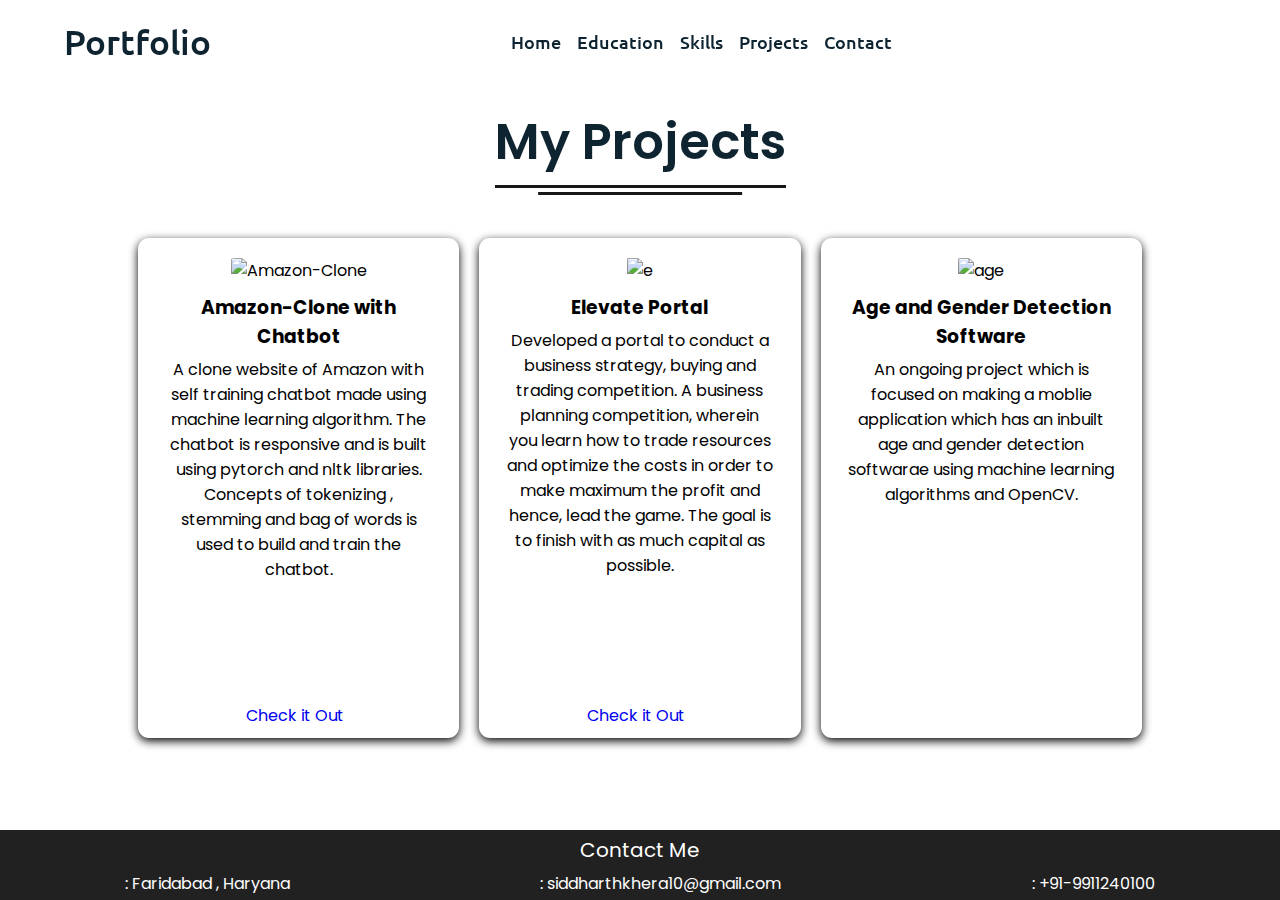
==== projects.html @ f9340d4c "Commit" ====
<!DOCTYPE html>
<html lang="en" dir="ltr">
  <head>
    <meta charset="UTF-8" />
    <title>Siddharth Khera</title>
    <link rel="stylesheet" href="style.css" />
    <link rel="stylesheet" href="https://cdnjs.cloudflare.com/ajax/libs/font-awesome/6.4.0/css/all.min.css" integrity="sha512-iecdLmaskl7CVkqkXNQ/ZH/XLlvWZOJyj7Yy7tcenmpD1ypASozpmT/E0iPtmFIB46ZmdtAc9eNBvH0H/ZpiBw==" crossorigin="anonymous" referrerpolicy="no-referrer" />
    <meta name="viewport" content="width=device-width, initial-scale=1.0" />
  </head>
  <body>
    <div class="scroll-button">
      <a href="#home"><i class="fas fa-arrow-up"></i></a>
    </div>
    <nav>
      <div class="navbar">
        <div class="logo"><a href="#">Portfolio</a></div>
        <ul class="menu">
          <li><a href="index.html">Home</a></li>
          <li><a href="about.html">Education</a></li>
          <li><a href="skills.html">Skills</a></li>
          <li><a href="#services">Projects</a></li>
          <li><a href="#contact">Contact</a></li>
          <div class="cancel-btn">
            <i class="fas fa-times"></i>
          </div>
        </ul>
        <div class="media-icons">
          <a href="https://www.linkedin.com/in/siddharth-khera-516222218" target="_blank"><i class="fa-brands fa-linkedin fa-lg"></i></a>
          <a href="https://github.com/siddhahahrthh" target="_blank"><i class="fa-brands fa-github fa-lg"></i></a>
        </div>
      </div>
      <div class="menu-btn">
        <i class="fas fa-bars"></i>
      </div>
    </nav>

    <section class="projects" id="services">
        <div class="content">
          <div class="title"><span>My Projects</span></div>
          <div class="projects-container">
            <div class="project-container project-card">
              <img
                src="images/amazon.png"
                alt="Amazon-Clone"
                loading="lazy"
                class="project-pic"
              />
              <h3 class="project-title">Amazon-Clone with Chatbot </h3>
              <p class="project-details">
                A clone website of Amazon with self training chatbot made using machine learning algorithm. The chatbot is responsive and is built using pytorch and nltk libraries. Concepts of tokenizing , stemming and bag of words is used to build and train the chatbot.
              </p>
              <div class="project-link"><a href="https://github.com/siddhahahrthh/amazon-with-chatbot" target="_blank" >Check it Out</a></div>
            </div>
            <div class="project-container project-card">
              <img
                src="images/elevate.png"
                alt="e"
                loading="lazy"
                class="project-pic"
              />
              <h3 class="project-title">Elevate Portal</h3>
              <p class="project-details">
                Developed a portal to conduct a business strategy, buying and trading competition. A business planning competition, wherein you learn how to trade resources and optimize the costs in order to make maximum the profit and hence, lead the game. The goal is to finish with as much capital as possible.
              </p>
              <div class="project-link"> <a href="https://github.com/siddhahahrthh/Portal-Elevate" target="_blank" >Check it Out</a></div>
            </div>
            <div class="project-container project-card">
              <img
                src="images/age_gender.jpeg"
                alt="age"
                loading="lazy"
                class="project-pic"
              />
              <h3 class="project-title">Age and Gender Detection Software </h3>
              <p class="project-details">
                An ongoing project which is focused on making a moblie application which has an inbuilt age and gender detection softwarae using machine learning algorithms and OpenCV.
              </p>
            </div>
          </div>
      </section>
   <footer>
      <div class="contact" id="contact">
        <div class="conc" >Contact Me</div>
        <div class="details"> 
          <div class="loc"> <i class="fa-solid fa-location-dot" style="color: #ffffff;"></i> : Faridabad , Haryana </div>
          <div class="email"> <i class="fa-regular fa-envelope" style="color: #ffffff;"></i> : siddharthkhera10@gmail.com </div>
          <div class="number"><i class="fa-solid fa-phone" style="color: #ffffff;"></i> : +91-9911240100 </div>
        </div>
        </div>
    </footer>
    <script src="script.js"></script>
  </body>
</html>
---- style.css ----
@import url('https://fonts.googleapis.com/css2?family=Poppins:wght@400;500;600;700&family=Ubuntu:wght@400;500;700&display=swap');
*{
  margin: 0;
  padding: 0;
  box-sizing: border-box;
  text-decoration: none;
  scroll-behavior: smooth;
}
body {
  min-height: 100vh;
  display: flex;
  flex-direction: column;
}
::-webkit-scrollbar {
    width: 10px;
}
::-webkit-scrollbar-track {
    background: #f1f1f1;
}
::-webkit-scrollbar-thumb {
    background: #262627;
    border-radius: 12px;
    transition: all 0.3s ease;
}

::-webkit-scrollbar-thumb:hover {
    background: #4070f4;
}

nav{
  position: fixed;
  width: 100%;
  padding: 20px 0;
  z-index: 998;
  transition: all 0.3s ease;
  font-family: 'Ubuntu', sans-serif;
}
nav.sticky{
  background: #212121;
  padding: 13px 0;
}
nav .navbar{
  width: 90%;
  display: flex;
  justify-content: space-between;
  align-items: center;
  margin: auto;
}
nav .navbar .logo a{
  font-weight: 500;
  font-size: 35px;
  color: #0E2431;
}
nav.sticky .navbar .logo a{
  color: #fff;
}
nav .navbar .menu{
  display: flex;
  position: relative;
}
nav .navbar .menu li{
  list-style: none;
  margin: 0 8px;
}
.navbar .menu a{
  font-size: 18px;
  font-weight: 500;
  color: #0E2431;
  padding: 6px 0;
  transition: all 0.4s ease;
}
.navbar .menu a:hover{
  color: #4070f4;
}
nav.sticky .menu a{
  color: #FFF;
}
nav.sticky .menu a:hover{
  color: #2799dc;
}
.navbar .media-icons a{
  color: #0E2431;
  font-size: 18px;
  margin: 0 6px;
}
.navbar .media-icons a:hover{
  color: #4070f4;
}
nav.sticky .media-icons a:hover{
  color: #2799dc;
}
nav.sticky .media-icons a{
  color: #FFF;
}

nav .menu-btn,
.navbar .menu .cancel-btn{
  position: absolute;
  color: #fff;
  right: 30px;
  top: 20px;
  font-size: 20px;
  cursor: pointer;
  transition: all 0.3s ease;
  display: none;
}
nav .menu-btn{
  color: #000000;
}
nav.sticky .menu-btn{
  color: #FFF;
}
.navbar .menu .menu-btn{
  color: #fff;
}

.home{
  height: 100vh;
  width: 100%;
  background: url("images/img9.jpeg") no-repeat;
  background-size: cover;
  background-position: center;
  background-attachment: fixed;
  font-family: 'Ubuntu', sans-serif;
}
.home .text{
  margin-bottom: 15%;
}
.home .home-content{
  width: 90%;
  height: 100%;
  margin:auto;
  display: flex;
  flex-direction: column;
  justify-content: center;
}
.home .text-one{
  font-size: 30px;
  color: #0E2431;
}
.home .text-two{
  color: #0E2431;
  font-size: 75px;
  font-weight: 600;
  margin-left: -3px;
}
.home .text-three{
  font-size: 40px;
  margin: 5px 0;
  color: #0E2431;
}
.home .text-four{
  font-size: 23px;
  margin: 5px 0;
  color: #0E2431;
}
.home .button{
  margin: 14px 0;
}
.home .button button{
  outline: none;
  padding: 8px 16px;
  border-radius: 15px;
  font-size: 25px;
  font-weight: 400;
  background: #4070f4;
  color: #fff;
  cursor: pointer;
  border: 2px solid transparent;
  transition: all 0.4s ease;
}
.home .button button:hover{
  border-color: #4070f4;
  background-color: #fff;
  color: #4070f4;
}
section{
  padding-top: 40px;
}
section .content{
  width: 80%;
  margin: 40px auto;
  font-family: 'Poppins', sans-serif;
}
.about .about-details{
  display: flex;
  justify-content: space-between;
  align-items: center;
}
section .title{
  display: flex;
  justify-content: center;
  margin-bottom: 40px;
}
section .title span{
  color: #0E2431;
  font-size: 50px;
  font-weight: 600;
  position: relative;
  padding-bottom: 8px;
}
section .title span::before,
section .title span::after{
  content: '';
  position: absolute;
  height: 3px;
  width: 100%;
  background: #161718;
  left: 0;
  bottom: 0;
}
section .title span::after{
  bottom: -7px;
  width: 70%;
  left: 50%;
  transform: translateX(-50%);
}
.about .about-details .left{
  width: 45%;
}
.about .left{
  margin-bottom: 5%;
}
.about .left img{
  height: 400px;
  width: 400px;
  object-fit: cover;
  border-radius: 15%;
}
.about-details .right{
  width: 55%;
}
section  .topic{
  color: #0E2431;
  font-size: 25px;
  font-weight: 500;
  margin-bottom: 10px;
}
.topic1{
  color: #0E2431;
  font-size: 25px;
  font-weight: 500;
}
.topic2{
  color: #0E2431;
  font-size: 18px;
  font-weight: 500;
}
.about-details .right p{
  text-align: justify;
  color: #0E2431;
}
section .button{
  margin: 16px 0;
}
section .button button{
  outline: none;
  padding: 8px 16px;
  border-radius: 24px;
  font-size: 25px;
  font-weight: 400;
  background: #212121;
  color: #fff;
  border: 2px solid transparent;
  cursor: pointer;
  transition: all 0.4s ease;
}
section .button button:hover{
  border-color: #4070f4;
  background-color: #fff;
  color: #4070f4;
}

 /* My Skills CSS */
 .skills {
  max-width: 90rem;
  margin: auto;
  margin-top: 2.5rem;
  display: flex;
  justify-content: center;
  font-family: 'Poppins', sans-serif;
}

.skill-header {
  margin-bottom: 1rem;
  text-align: center;
  font-family: Marker Felt;
  font-size: 30px;
}
.skills-wrapper {
  background-color: #fff;
  border-radius: 11px;
  box-shadow: 0 3px 10px black;
  padding: 20px;
  margin: 10px;
  width:1000px;
}
.skills-wrapper img {
  background-color: #fff;
  border-radius: 11px;
  box-shadow: 0 3px 10px black;
  padding: 20px;
  margin: 10px;
}
.row1
{
  display: flex;
  justify-content: center;
}
.iconbox
{
  width: 10rem;
  height: 11.25rem;
}
.icon {
  width: 11.875rem;
  height: 11.25rem;
}
.iconbox2
{
  width: 17rem;
  height: 11.25rem;
}
.icon-card {
  background-color: #fff;
  border-radius: 11px;
  box-shadow: 0 3px 10px var(--secondary-shadow);
  padding: 20px;
  margin: 10px;
}
.techheading
{
  text-align: center;
  font-size: 45px;
  padding-bottom: 8px;
  font-family: papyrus;
}
.services .boxes{
  display: flex;
  flex-wrap: wrap;
  justify-content: space-between;
}
.techdetails{
  position: absolute;
  bottom: 30px;
}
.services .boxes .box{
  margin: 20px 0;
  width: calc(100% / 3 - 20px);
  text-align: center;
  border-radius: 12px;
  padding: 30px 10px;
  box-shadow: 0 5px 10px rgba(0, 0, 0, 0.12);
  cursor: default;
  transition: all 0.4s ease;
  position: relative;
}
.services .boxes .box:hover{
  background: #4070f4;
  color: #fff;
}
.services .boxes .box .icon{
  height: 50px;
  width: 50px;
  background: #212121;
  border-radius: 50%;
  text-align: center;
  line-height: 50px;
  font-size: 18px;
  color: #fff;
  margin: 0 auto 10px auto;
  transition: all 0.4s ease;
}
.boxes .box:hover .icon{
  background-color: #fff;
  color: #4070f4;
}
.services .boxes .box:hover .topic,
.services .boxes .box:hover p{
  color: #0E2431;
  transition: all 0.4s ease;
}
.services .boxes .box:hover .topic,
.services .boxes .box:hover p{
  color: #fff;
}

/* Projects */

.projects {
  padding: 32px 0;
  margin-top: 2rem;
}

.project-pic {
  width: 90%;
  height: 30%;
  border-radius: 5%;
  margin-bottom: 10px;
}

.projects-container {
  display: flex;
  align-items: center;
  justify-content: center;
}
.projects-title {
  text-align: center;
  margin-bottom: 25px;
}

.project-container {
  width: 21.875rem;
  height: 500px;
  padding: 1rem;
  position: relative;
  text-align: center;
}
.project-container p {
  padding: 0.4rem;

}

.project-title {
  margin-bottom: black;
}

.project-details {
  margin-top: 10 px ;
}
.project-link{
  font: rgba(28, 148, 246, 0.836);
  position: absolute;
  bottom: 10px;
  width: 85%;
  text-align: center;

}
.project-card {
  background-color: #fff;
  border-radius: 11px;
  box-shadow: 0 3px 10px black;
  padding: 20px;
  margin: 10px;
}

/*Education*/

.ed{
  display: flex;
  justify-content: space-between;
  flex-wrap: wrap;
  padding-top: 40px;
  padding-bottom: 40px;
}
.break {
  flex-basis: 100%;
  height: 0;
}

/* Footer and Contact */


.contact{
  background: #212121;
  height: 70px;
  position: relative;
}
.details{
  display: flex;
  justify-content: space-around;
  color: #ffffff;
  padding-top: 6px;
}
.conc{
  color: #ffffff;
  font-size: 20px;
  font-weight: 400;
  text-align: center;
  padding-top: 5px;
}

footer{
  background: #212121;
  font-family: 'Poppins', sans-serif;
  margin-top: auto;
}

.scroll-button a{
  position: fixed;
  bottom: 20px;
  right: 20px;
  color: #fff;
  background: #484949;
  padding: 7px 12px;;
  font-size: 18px;
  border-radius: 6px;
  box-shadow: rgba(0, 0, 0, 0.15);
  display: none;
}
.downloadbut
{
  color: #fff;
}

@media (max-width: 1190px) {
  section .content{
    width: 85%;
  }
}
@media (max-width: 1000px) {
  .about .about-details{
    justify-content: center;
    flex-direction: column;
  }
  .about .about-details .left{
    display: flex;
    justify-content: center;
    width: 100%;
  }
  .about-details .right{
    width: 90%;
    margin: 40px 0;
  }
  .services .boxes .box{
    margin: 20px 0;
    width: calc(100% / 2 - 20px);
  }
}
@media (max-width: 900px) {
  .about .left img{
    height: 350px;
    width: 350px;
  }
}

@media (max-width: 750px) {
  nav .navbar{
    width: 90%;
  }
  nav .navbar .menu{
    position: fixed;
    left: -100%;
    top: 0;
    background: #0E2431;
    height: 100vh;
    max-width: 400px;
    width: 100%;
    padding-top: 60px;
    flex-direction: column;
    align-items: center;
    transition: all 0.5s ease;
  }
  .navbar.active .menu{
    left: 0;
  }
  nav .navbar .menu a{
    font-size: 23px;
    display: block;
    color: #fff;
    margin: 10px 0;
  }
  nav.sticky .menu a:hover{
    color: #4070f4;
  }
  nav .navbar .media-icons{
    display: none;
  }
  nav .menu-btn,
  .navbar .menu .cancel-btn{
    display: block;
  }
  .home .text-two{
    font-size: 65px;
  }
  .home .text-three{
    font-size: 35px;
  }
  .skills .skills-details{
    align-items: center;
    justify-content: center;
    flex-direction: column;
  }
  .skills-details .text{
    width: 100%;
    margin-bottom: 50px;
  }
  .skills-details .boxes{
    justify-content: center;
    align-items: center;
    width: 100%;
  }
  .services .boxes .box{
    margin: 20px 0;
    width: 100%;
  }
  .contact .text{
    width: 100%;
}
}

@media (max-width: 500px){
  .home .text-two{
    font-size: 55px;
  }
  .home .text-three{
    font-size: 33px;
  }
  .skills-details .boxes .per{
    font-size: 50px;
    color: #4070f4;
  }
}
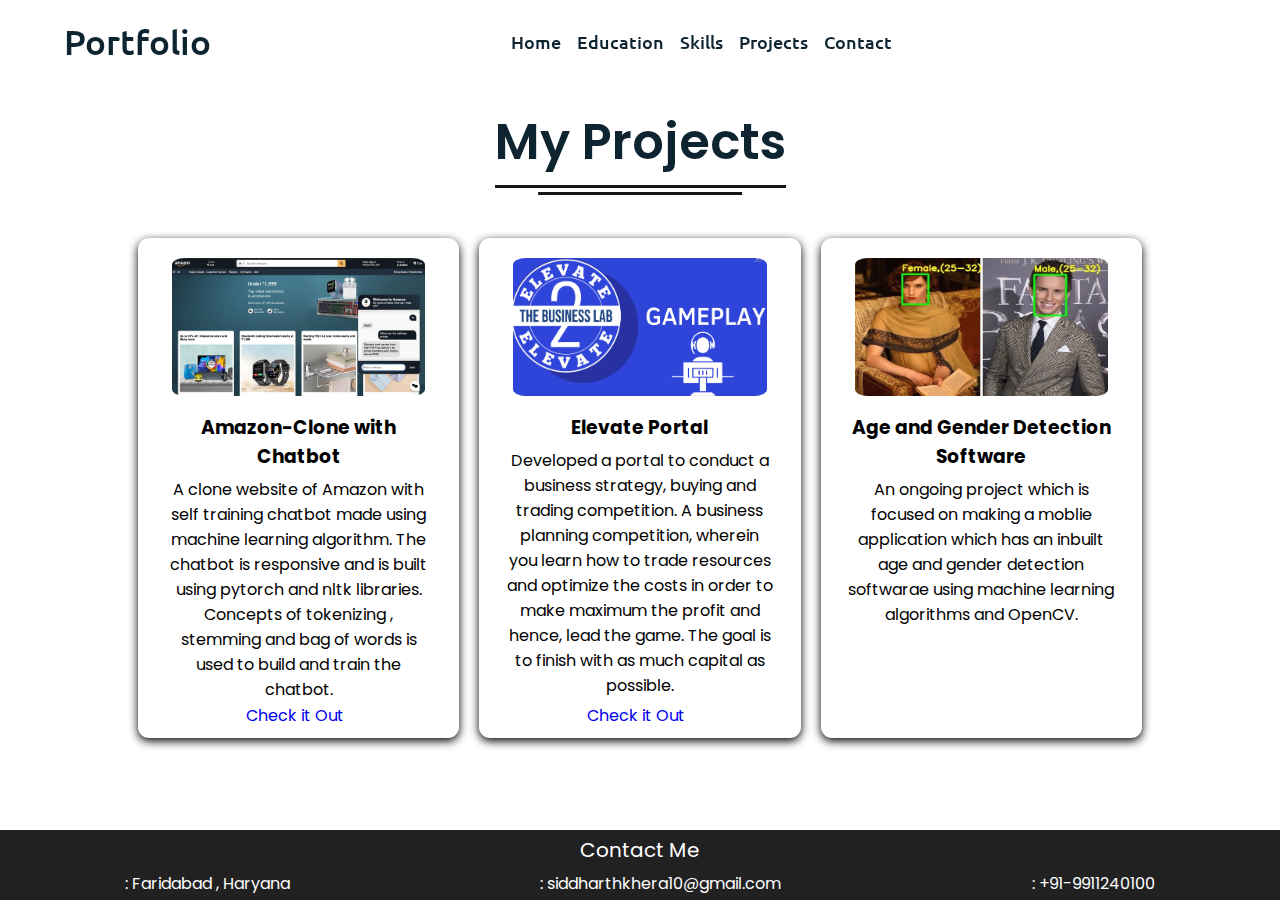
==== commit 7633d66e: "Update projects.html" ====
--- a/projects.html
+++ b/projects.html
@@ -40,7 +40,7 @@
           <div class="projects-container">
             <div class="project-container project-card">
               <img
-                src="images/amazon.png"
+                src="Images/amazon.png"
                 alt="Amazon-Clone"
                 loading="lazy"
                 class="project-pic"
@@ -53,7 +53,7 @@
             </div>
             <div class="project-container project-card">
               <img
-                src="images/elevate.png"
+                src="Images/elevate.png"
                 alt="e"
                 loading="lazy"
                 class="project-pic"
@@ -66,7 +66,7 @@
             </div>
             <div class="project-container project-card">
               <img
-                src="images/age_gender.jpeg"
+                src="Images/age_gender.jpeg"
                 alt="age"
                 loading="lazy"
                 class="project-pic"
@@ -90,4 +90,4 @@
     </footer>
     <script src="script.js"></script>
   </body>
-</html>+</html>
--- a/style.css
+++ b/style.css
@@ -118,7 +118,7 @@
 .home{
   height: 100vh;
   width: 100%;
-  background: url("images/img9.jpeg") no-repeat;
+  background: url("Images/img9.jpeg") no-repeat;
   background-size: cover;
   background-position: center;
   background-attachment: fixed;
